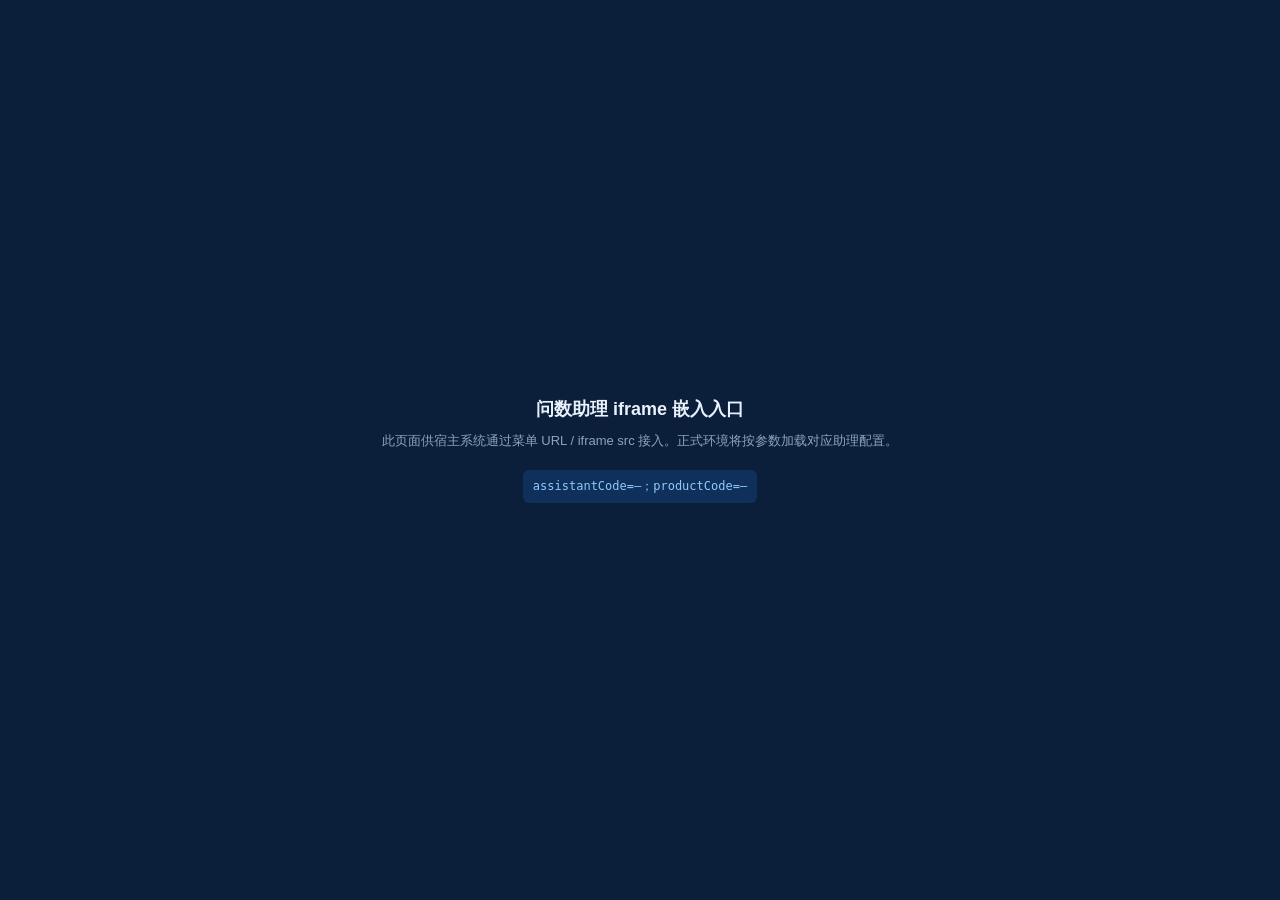
==== assistant-iframe.html @ 49dc2f50 "Add files via upload" ====
<!DOCTYPE html>
<html lang="zh-CN">
<head>
  <meta charset="UTF-8" />
  <meta name="viewport" content="width=device-width, initial-scale=1.0" />
  <title>问数助理 · iframe 嵌入</title>
  <style>
    * { box-sizing: border-box; }
    html, body { margin: 0; height: 100%; font-family: "Microsoft YaHei", "PingFang SC", sans-serif; background: #0b1f3a; color: #e8f1fc; }
    .wrap { min-height: 100%; display: flex; flex-direction: column; align-items: center; justify-content: center; padding: 24px; text-align: center; gap: 10px; }
    h1 { margin: 0; font-size: 18px; font-weight: 600; }
    p { margin: 0; font-size: 13px; color: #8aa4c0; line-height: 1.6; max-width: 560px; }
    code { display: inline-block; margin-top: 8px; padding: 8px 10px; border-radius: 6px; background: rgba(22, 80, 150, .35); color: #91caff; font-size: 12px; word-break: break-all; }
  </style>
</head>
<body>
  <div class="wrap">
    <h1>问数助理 iframe 嵌入入口</h1>
    <p>此页面供宿主系统通过菜单 URL / iframe src 接入。正式环境将按参数加载对应助理配置。</p>
    <code id="paramsPreview">正在读取参数…</code>
  </div>
  <script>
    (function () {
      const q = new URLSearchParams(location.search);
      const code = q.get("assistantCode") || "—";
      const productCode = q.get("productCode") || "—";
      const appKey = q.get("appKey") || "";
      const el = document.getElementById("paramsPreview");
      if (el) {
        el.textContent = "assistantCode=" + code
          + "；productCode=" + productCode
          + (appKey ? ("；appKey=" + appKey.slice(0, 16) + "…") : "");
      }
    })();
  </script>
</body>
</html>
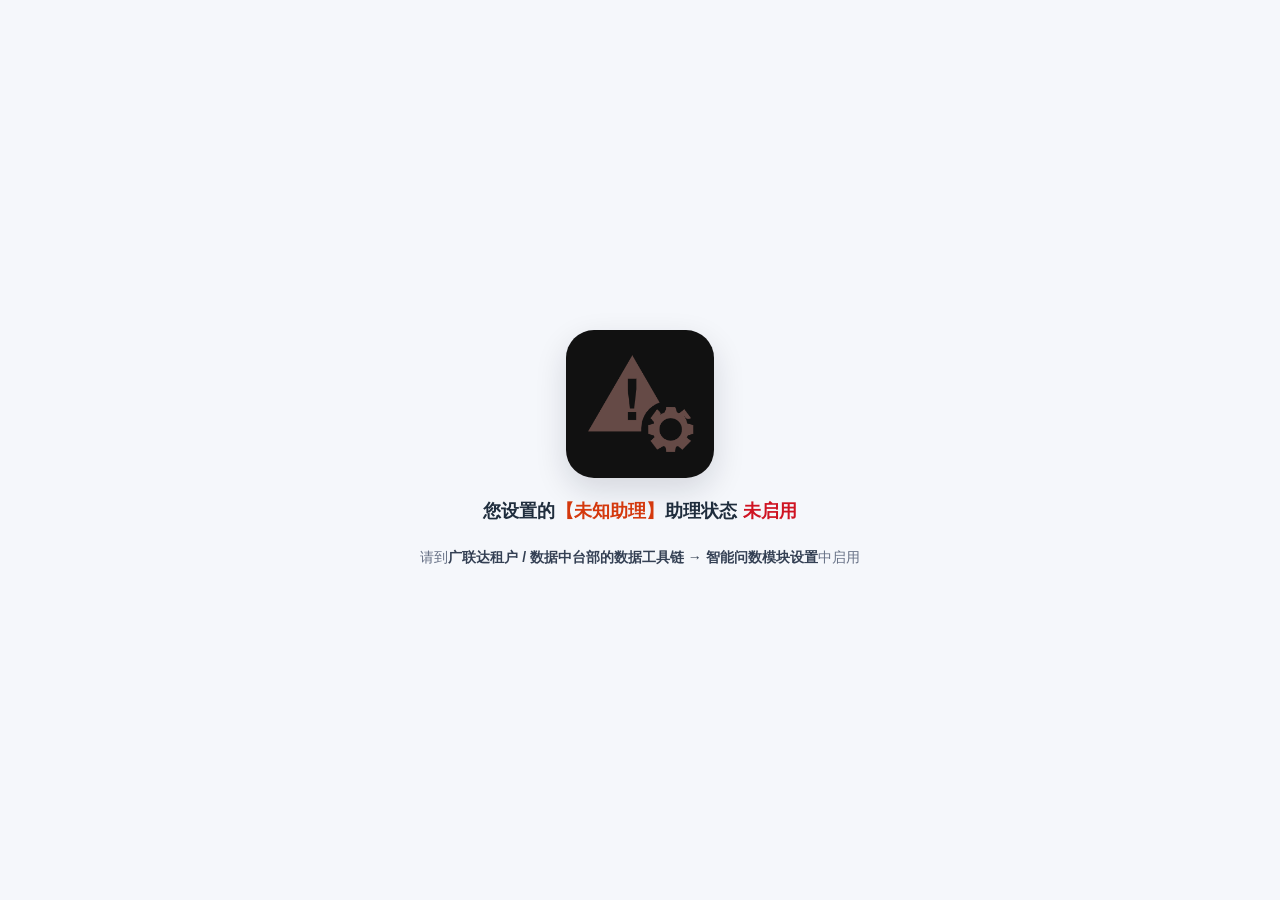
==== commit d578315d: "Add files via upload" ====
--- a/assistant-iframe.html
+++ b/assistant-iframe.html
@@ -4,33 +4,109 @@
   <meta charset="UTF-8" />
   <meta name="viewport" content="width=device-width, initial-scale=1.0" />
   <title>问数助理 · iframe 嵌入</title>
+  <link rel="stylesheet" href="assistant-disabled.css" />
   <style>
     * { box-sizing: border-box; }
-    html, body { margin: 0; height: 100%; font-family: "Microsoft YaHei", "PingFang SC", sans-serif; background: #0b1f3a; color: #e8f1fc; }
-    .wrap { min-height: 100%; display: flex; flex-direction: column; align-items: center; justify-content: center; padding: 24px; text-align: center; gap: 10px; }
-    h1 { margin: 0; font-size: 18px; font-weight: 600; }
-    p { margin: 0; font-size: 13px; color: #8aa4c0; line-height: 1.6; max-width: 560px; }
-    code { display: inline-block; margin-top: 8px; padding: 8px 10px; border-radius: 6px; background: rgba(22, 80, 150, .35); color: #91caff; font-size: 12px; word-break: break-all; }
+    html, body { margin: 0; height: 100%; font-family: "Microsoft YaHei", "PingFang SC", "Segoe UI", sans-serif; }
+    body { background: #f5f7fb; color: #344054; }
+    .iframe-ok {
+      min-height: 100%;
+      display: flex;
+      flex-direction: column;
+      align-items: center;
+      justify-content: center;
+      padding: 24px;
+      text-align: center;
+      gap: 10px;
+      background: #0b1f3a;
+      color: #e8f1fc;
+    }
+    .iframe-ok h1 { margin: 0; font-size: 18px; font-weight: 600; }
+    .iframe-ok p { margin: 0; font-size: 13px; color: #8aa4c0; line-height: 1.6; max-width: 560px; }
+    .iframe-ok code {
+      display: inline-block; margin-top: 8px; padding: 8px 10px; border-radius: 6px;
+      background: rgba(22, 80, 150, .35); color: #91caff; font-size: 12px; word-break: break-all;
+    }
+    #disabledRoot[hidden], #okRoot[hidden] { display: none !important; }
   </style>
 </head>
 <body>
-  <div class="wrap">
+  <div id="disabledRoot" class="assistant-disabled-page" hidden>
+    <div class="assistant-disabled-card">
+      <div class="assistant-disabled-icon-wrap" aria-hidden="true">
+        <img src="assets/assistant-not-enabled.png" alt="" />
+      </div>
+      <p class="assistant-disabled-title" id="disabledTitle"></p>
+      <p class="assistant-disabled-desc" id="disabledDesc"></p>
+    </div>
+  </div>
+
+  <div id="okRoot" class="iframe-ok" hidden>
     <h1>问数助理 iframe 嵌入入口</h1>
-    <p>此页面供宿主系统通过菜单 URL / iframe src 接入。正式环境将按参数加载对应助理配置。</p>
-    <code id="paramsPreview">正在读取参数…</code>
+    <p>此页面供宿主系统通过菜单 URL / iframe src 接入。助理已启用，正式环境将按参数加载对应助理配置。</p>
+    <code id="paramsPreview"></code>
   </div>
+
   <script>
     (function () {
-      const q = new URLSearchParams(location.search);
-      const code = q.get("assistantCode") || "—";
-      const productCode = q.get("productCode") || "—";
-      const appKey = q.get("appKey") || "";
-      const el = document.getElementById("paramsPreview");
-      if (el) {
-        el.textContent = "assistantCode=" + code
-          + "；productCode=" + productCode
-          + (appKey ? ("；appKey=" + appKey.slice(0, 16) + "…") : "");
+      var STORE_KEY = "gld-wenshu-assistant-store-v1";
+      var q = new URLSearchParams(location.search);
+      var code = (q.get("assistantCode") || "").trim();
+      var productCode = (q.get("productCode") || "").trim();
+      var appKey = (q.get("appKey") || "").trim();
+
+      function loadStore() {
+        try {
+          var raw = localStorage.getItem(STORE_KEY);
+          if (!raw) return [];
+          var data = JSON.parse(raw);
+          return Array.isArray(data) ? data : [];
+        } catch (e) {
+          return [];
+        }
       }
+
+      function findAssistant(list) {
+        if (!code) return null;
+        return list.find(function (a) {
+          return a && a.code === code;
+        }) || null;
+      }
+
+      function showDisabled(name) {
+        var asstName = name || code || "未知";
+        document.title = asstName + " · 未启用";
+        document.getElementById("disabledTitle").innerHTML =
+          "您设置的<span class=\"asst-name\">【" + asstName + "】</span>助理状态 <span class=\"asst-status\">未启用</span>";
+        document.getElementById("disabledDesc").innerHTML =
+          "请到<span class=\"asst-path\">广联达租户 / 数据中台部的数据工具链 → 智能问数模块设置</span>中启用";
+        document.getElementById("disabledRoot").hidden = false;
+        document.getElementById("okRoot").hidden = true;
+        document.body.style.background = "#f5f7fb";
+      }
+
+      function showOk(asst) {
+        document.title = (asst && asst.name ? asst.name + " · " : "") + "iframe 嵌入";
+        var el = document.getElementById("paramsPreview");
+        if (el) {
+          el.textContent = "assistantCode=" + (code || "—")
+            + "；productCode=" + (productCode || "—")
+            + (appKey ? ("；appKey=" + appKey.slice(0, 16) + "…") : "");
+        }
+        document.getElementById("disabledRoot").hidden = true;
+        document.getElementById("okRoot").hidden = false;
+        document.body.style.background = "#0b1f3a";
+      }
+
+      var list = loadStore();
+      var asst = findAssistant(list);
+
+      // 未找到配置，或找到但未启用 → 错误页（iframe 嵌套必检启用态）
+      if (!asst || asst.enabled !== "on") {
+        showDisabled(asst && asst.name ? asst.name : (code || "未知助理"));
+        return;
+      }
+      showOk(asst);
     })();
   </script>
 </body>
--- a/assistant-disabled.css
+++ b/assistant-disabled.css
@@ -0,0 +1,132 @@
+/* 助理未启用错误态（package / iframe 共用） */
+.assistant-disabled-page {
+  min-height: 100%;
+  display: flex;
+  align-items: center;
+  justify-content: center;
+  padding: 32px 24px;
+  background: #f5f7fb;
+  box-sizing: border-box;
+}
+
+.assistant-disabled-card {
+  width: 100%;
+  max-width: 520px;
+  display: flex;
+  flex-direction: column;
+  align-items: center;
+  text-align: center;
+  gap: 20px;
+  animation: assistant-disabled-in 0.45s ease both;
+}
+
+@keyframes assistant-disabled-in {
+  from { opacity: 0; transform: translateY(10px); }
+  to { opacity: 1; transform: translateY(0); }
+}
+
+.assistant-disabled-icon-wrap {
+  width: 148px;
+  height: 148px;
+  border-radius: 28px;
+  background: #111;
+  display: flex;
+  align-items: center;
+  justify-content: center;
+  overflow: hidden;
+  box-shadow: 0 12px 32px rgba(16, 24, 40, 0.14);
+}
+
+.assistant-disabled-icon-wrap img {
+  width: 112px;
+  height: 112px;
+  object-fit: contain;
+  display: block;
+}
+
+.assistant-disabled-title {
+  margin: 0;
+  font-size: 18px;
+  font-weight: 600;
+  color: #1f2d3d;
+  line-height: 1.5;
+  letter-spacing: 0.01em;
+}
+
+.assistant-disabled-title .asst-name {
+  color: #d4380d;
+  font-weight: 700;
+}
+
+.assistant-disabled-title .asst-status {
+  color: #cf1322;
+  font-weight: 700;
+}
+
+.assistant-disabled-desc {
+  margin: 0;
+  font-size: 14px;
+  line-height: 1.75;
+  color: #667085;
+  max-width: 440px;
+}
+
+.assistant-disabled-desc .asst-path {
+  color: #344054;
+  font-weight: 600;
+}
+
+/* 面板内嵌版本 */
+.assistant-widget-root .assistant-disabled-view {
+  position: absolute;
+  inset: 0;
+  z-index: 40;
+  display: none;
+  background: #f5f7fb;
+}
+
+.assistant-widget-root .assistant-disabled-view.is-visible {
+  display: flex;
+}
+
+.assistant-widget-root .assistant-disabled-view .assistant-disabled-page {
+  width: 100%;
+  min-height: 100%;
+  padding: 28px 20px;
+}
+
+.assistant-widget-root .assistant-disabled-view .assistant-disabled-icon-wrap {
+  width: 120px;
+  height: 120px;
+  border-radius: 22px;
+}
+
+.assistant-widget-root .assistant-disabled-view .assistant-disabled-icon-wrap img {
+  width: 88px;
+  height: 88px;
+}
+
+.assistant-widget-root .assistant-disabled-view .assistant-disabled-title {
+  font-size: 15px;
+}
+
+.assistant-widget-root .assistant-disabled-view .assistant-disabled-desc {
+  font-size: 12px;
+}
+
+.assistant-widget-root .assistant-panel.is-disabled-mode .composer-wrap,
+.assistant-widget-root .assistant-panel.is-disabled-mode .session-drawer,
+.assistant-widget-root .assistant-panel.is-disabled-mode .panel-resize-handle,
+.assistant-widget-root .assistant-panel.is-disabled-mode #awDrawerBtn {
+  display: none !important;
+}
+
+.assistant-widget-root .assistant-panel.is-disabled-mode .chat-main {
+  position: relative;
+  flex: 1;
+  min-height: 0;
+}
+
+.assistant-widget-root .assistant-panel.is-disabled-mode .panel-header-actions .panel-icon-btn:not(#awCloseBtn) {
+  display: none !important;
+}
